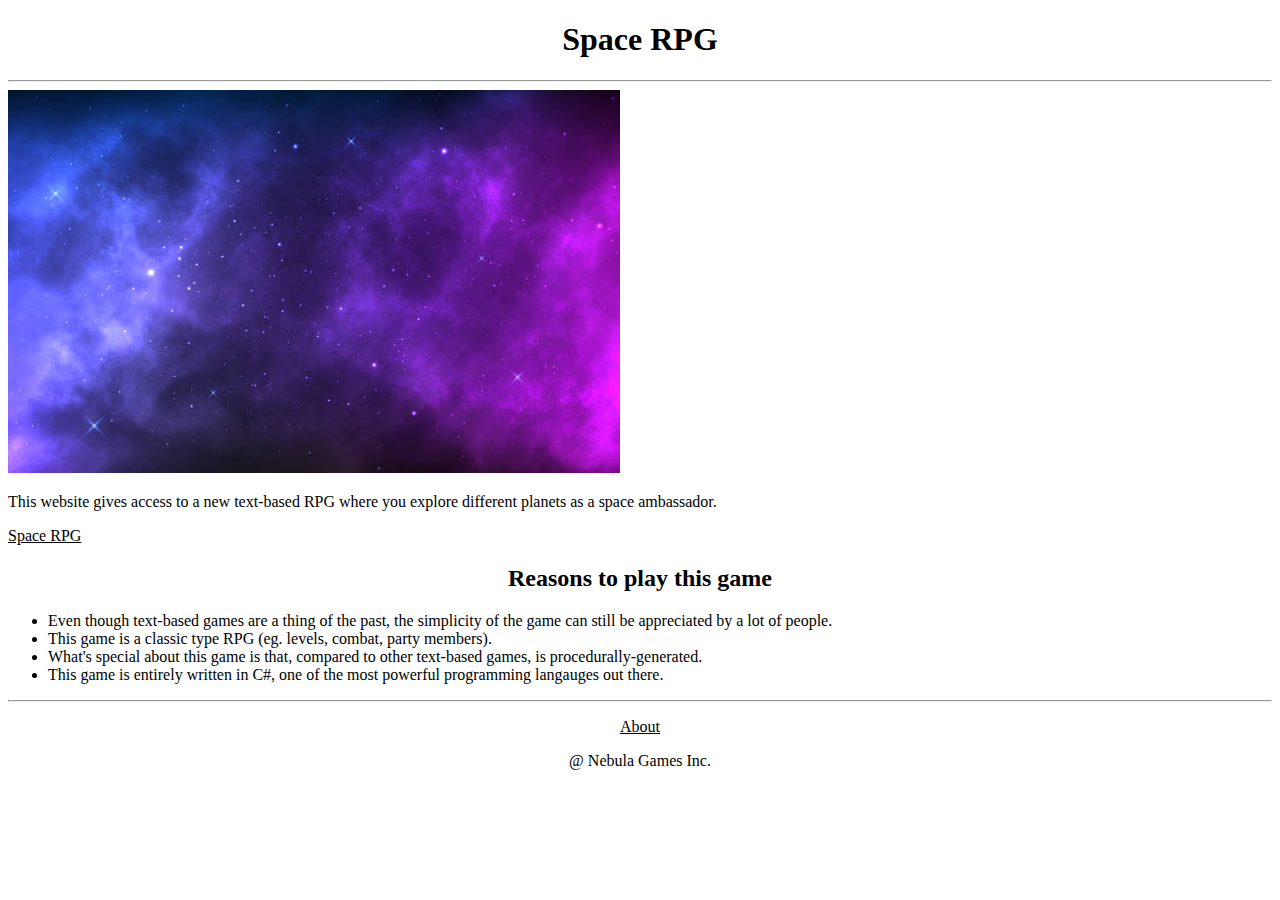
==== index.html @ e5d676ea "Added initial Space RPG website files" ====
<!DOCTYPE html>

<html>
    <head>
        <meta charset="UTF-8">
        <meta name="viewport" content="width=device-width, initial-scale=1.0">
        <title>Space RPG</title>
        <link rel="stylesheet" href="index.css">
    </head>
    <body>
        <header>
            <h1>Space RPG</h1>
        </header>
        <hr>
        <main>
            <img src="/Space.jpg" alt="An image of a nebula">
            <p>This website gives access to a new text-based RPG where you explore different planets as a space ambassador.</p>
            <p><a href="Space RPG.exe">Space RPG</a></p>
            <h2>Reasons to play this game</h2>
            <ul>
                <li>Even though text-based games are a thing of the past, the simplicity of the game can still be appreciated by a lot of people.</li>
                <li>This game is a classic type RPG (eg. levels, combat, party members).</li>
                <li>What's special about this game is that, compared to other text-based games, is procedurally-generated.</li>
                <li>This game is entirely written in C#, one of the most powerful programming langauges out there.</li>
            </ul>
        </main>
        <hr>
        <footer>
            <p><a href="about.html">About</a></p>
            <p>@ Nebula Games Inc.</p>
        </footer>
    </body>
</html>
---- index.css ----
@keyframes backgroundColorTransition
{
    from {background-color: #6367fd;}
    to {background-color: #c518ec;}
}

body
{
    animation-name: backgroundColorTransition;
    animation-duration: 5s;
    animation-delay: 1s;
    animation-iteration-count: infinite;
    animation-direction: alternate;
}

h1, h2, footer
{
    text-align: center;
}

a
{
    color: black;
}

a:visited
{
    color: yellow;
}
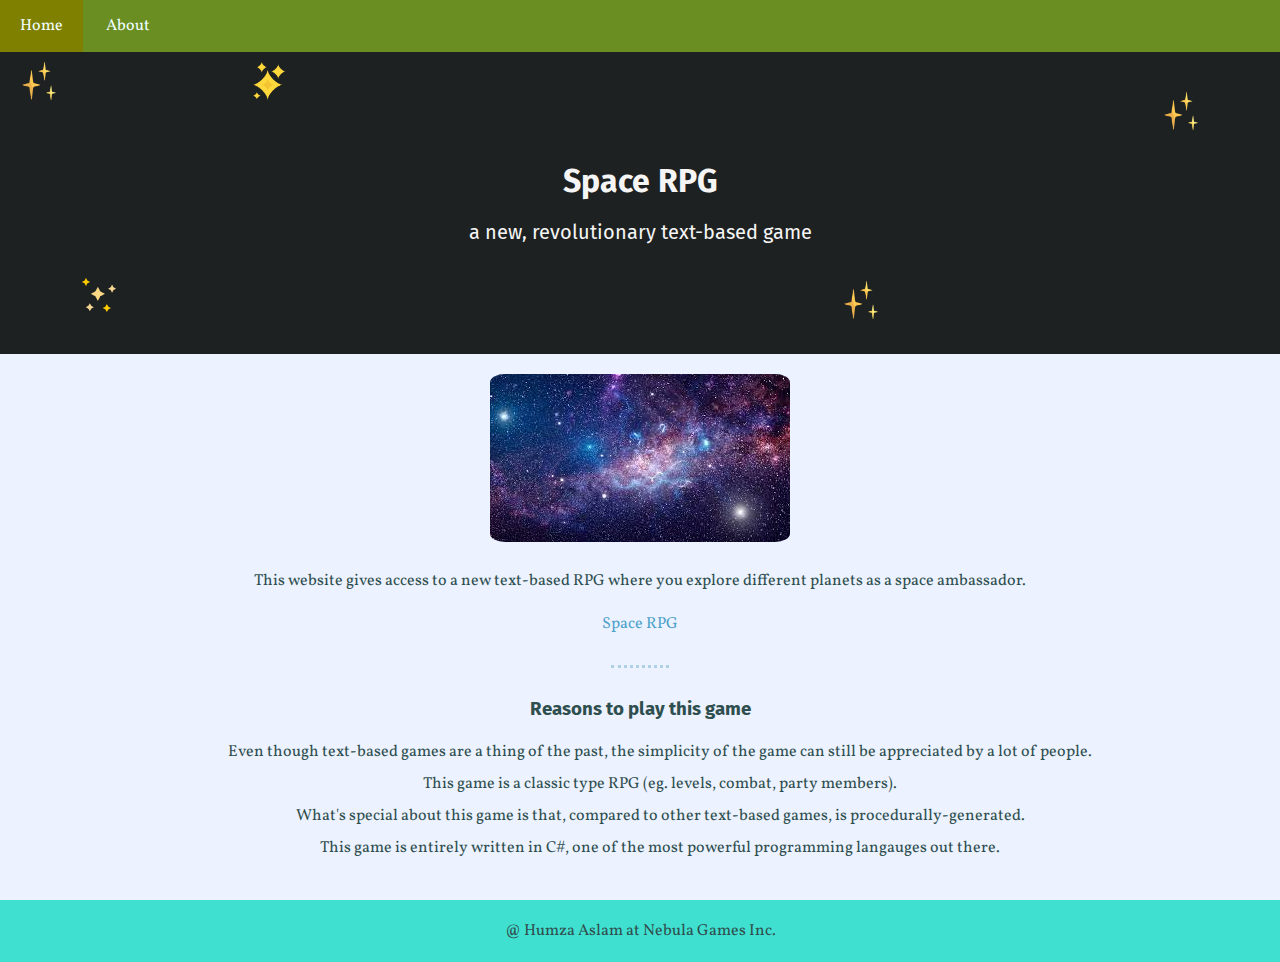
==== commit a89c7ae4: "Add files via upload" ====
--- a/index.html
+++ b/index.html
@@ -6,28 +6,47 @@
         <meta name="viewport" content="width=device-width, initial-scale=1.0">
         <title>Space RPG</title>
         <link rel="stylesheet" href="index.css">
+        <link rel="preconnect" href="https://fonts.googleapis.com">
+        <link rel="preconnect" href="https://fonts.gstatic.com" crossorigin>
+        <link href="https://fonts.googleapis.com/css2?family=Fira+Sans&family=Vollkorn&display=swap" rel="stylesheet">
     </head>
     <body>
         <header>
-            <h1>Space RPG</h1>
+            <nav>
+                <ul>
+                    <li><a href="index.html">Home</a></li>
+                    <li><a href="about.html">About</a></li>
+                </ul>
+            </nav>
+            <div class="title-section">
+                <h1>Space RPG</h1>
+                <h2>a new, revolutionary text-based game</h2>
+                <img class="stars star-class-1" src="stars1.png" alt="stars-type-1-img">
+                <img class="stars star-class-2" src="stars1.png" alt="stars-type-1-img">
+                <img class="stars star-class-3" src="stars1.png" alt="stars-type-1-img">
+                <img class="stars star-class-4" src="stars2.png" alt="stars-type-2-img">
+                <img class="stars star-class-5" src="stars3.png" alt="stars-type-3-img">
+            </div>
         </header>
-        <hr>
         <main>
-            <img src="/Space.jpg" alt="An image of a nebula">
-            <p>This website gives access to a new text-based RPG where you explore different planets as a space ambassador.</p>
-            <p><a href="Space RPG.exe">Space RPG</a></p>
-            <h2>Reasons to play this game</h2>
-            <ul>
-                <li>Even though text-based games are a thing of the past, the simplicity of the game can still be appreciated by a lot of people.</li>
-                <li>This game is a classic type RPG (eg. levels, combat, party members).</li>
-                <li>What's special about this game is that, compared to other text-based games, is procedurally-generated.</li>
-                <li>This game is entirely written in C#, one of the most powerful programming langauges out there.</li>
-            </ul>
+            <div class="intro">
+                <img class="galaxy-img" src="galaxy.jpeg" alt="galaxy-img">
+                <p>This website gives access to a new text-based RPG where you explore different planets as a space ambassador.</p>
+                <a class="space-rpg-link" href="Space RPG.exe">Space RPG</a>
+            </div>
+            <hr>
+            <div class="sales-pitch">
+                <h3>Reasons to play this game</h3>
+                <ul class="game-reason-list">
+                    <li>Even though text-based games are a thing of the past, the simplicity of the game can still be appreciated by a lot of people.</li>
+                    <li>This game is a classic type RPG (eg. levels, combat, party members).</li>
+                    <li>What's special about this game is that, compared to other text-based games, is procedurally-generated.</li>
+                    <li>This game is entirely written in C#, one of the most powerful programming langauges out there.</li>
+                </ul>
+            </div>
         </main>
-        <hr>
         <footer>
-            <p><a href="about.html">About</a></p>
-            <p>@ Nebula Games Inc.</p>
+            <p class="copyright">@ Humza Aslam at Nebula Games Inc.</p>
         </footer>
     </body>
 </html>--- a/index.css
+++ b/index.css
@@ -1,29 +1,164 @@
-@keyframes backgroundColorTransition
+body
 {
-    from {background-color: #6367fd;}
-    to {background-color: #c518ec;}
+    text-align: center;
+    margin: 0;
+    font-family: 'Vollkorn', serif;
+    color: darkslategrey;
 }
 
-body
+h1
 {
-    animation-name: backgroundColorTransition;
-    animation-duration: 5s;
-    animation-delay: 1s;
-    animation-iteration-count: infinite;
-    animation-direction: alternate;
+    color: whitesmoke;
+    margin: 0;
+    padding: 10px 0;
+    font-family: 'Fira Sans', sans-serif;
 }
 
-h1, h2, footer
+h2
 {
-    text-align: center;
+    color: whitesmoke;
+    font-size: 1.25rem;
+    font-weight: normal;
+    margin: 0;
+    padding: 10px 0;
+    font-family: 'Fira Sans', sans-serif;
+}
+
+h3
+{
+    margin: 0;
+    font-family: 'Fira Sans', sans-serif;
+}
+
+p
+{
+    line-height: 2;
 }
 
 a
 {
-    color: black;
+    text-decoration: none;
 }
 
-a:visited
+hr
 {
-    color: yellow;
+    border: dotted #add2e4 3px;
+    border-bottom: 0;
+    width: 4%;
+    margin: 30px auto;
+}
+
+nav
+{
+    background-color: olivedrab;
+}
+
+nav ul
+{
+    list-style: none;
+    text-align: left;
+    margin: 0;
+    padding: 0;
+}
+
+nav li
+{
+    display: inline-block;
+    padding: 15px 0;
+}
+
+nav a
+{
+    color: azure;
+    padding: 20px;
+}
+
+nav a:hover
+{
+    background-color: olive;
+}
+
+main
+{
+    background-color: #ECF2FF;
+    padding: 20px 0;
+}
+
+footer
+{
+    background-color: turquoise;
+    padding: 15px;
+}
+
+.title-section
+{
+    background-color: #1e2121;
+    padding: 100px 0;
+    position: relative;
+}
+
+.stars
+{
+    width: 3%;
+    position: absolute;
+}
+
+.star-class-1
+{
+    top: 40px;
+    right: 80px;
+}
+
+.star-class-2
+{
+    top: 10px;
+    left: 20px;
+}
+
+.star-class-3
+{
+    right: 400px;
+    bottom: 35px;
+}
+
+.star-class-4
+{
+    bottom: 40px;
+    left: 80px;
+}
+
+.star-class-5
+{
+    top: 10px;
+    left: 250px;
+}
+
+.galaxy-img
+{
+    border-radius: 5%;
+}
+
+.space-rpg-link
+{
+    color: #4ea2ca;
+}
+
+.sales-pitch
+{
+
+}
+
+.game-reason-list
+{
+    list-style: none;
+}
+
+.game-reason-list li
+{
+    line-height: 2;
+}
+
+.copyright
+{
+    margin: 0 auto;
 }